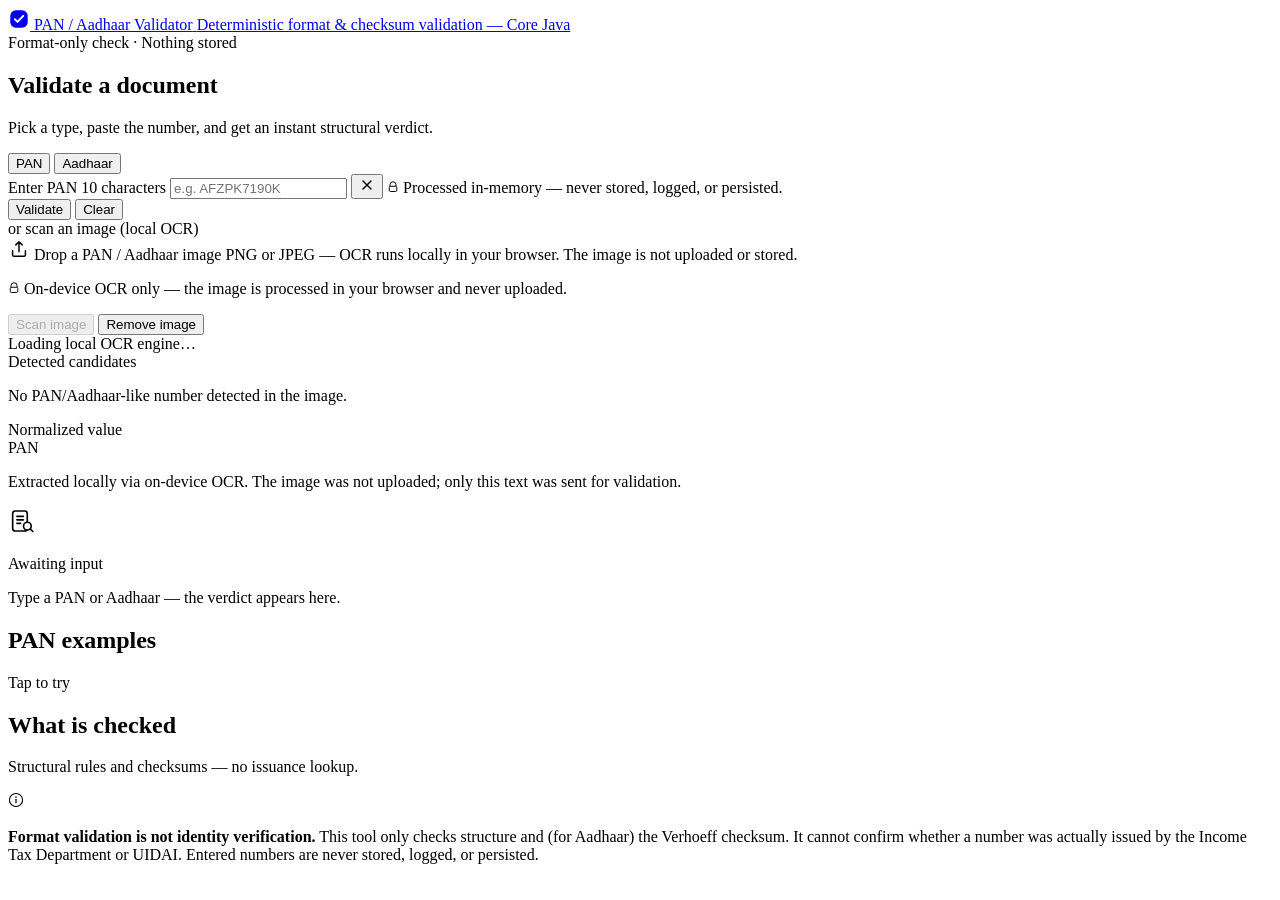
==== src/main/resources/public/app.html @ 476985da "feat(auth): route /app + protected APIs behind stateless session Routing split: '/' public landing, " ====
<!DOCTYPE html>
<html lang="en">
<head>
  <meta charset="UTF-8" />
  <meta name="viewport" content="width=device-width, initial-scale=1, viewport-fit=cover" />
  <meta name="color-scheme" content="light" />
  <meta name="theme-color" content="#f6f4ef" />
  <meta name="description" content="Validate the format and checksum of Indian PAN and Aadhaar numbers. Deterministic, client-server validation powered by Core Java. Nothing is stored." />
  <title>PAN / Aadhaar Format Validator</title>
  <link rel="stylesheet" href="/styles.css" />
</head>
<body>
  <div class="grain" aria-hidden="true"></div>
  <div class="ambient" aria-hidden="true"></div>

  <header class="topbar">
    <div class="topbar-inner">
      <a class="brand" href="/" aria-label="PAN / Aadhaar Validator — home">
        <span class="mark" aria-hidden="true">
          <svg viewBox="0 0 24 24" width="22" height="22" fill="none" aria-hidden="true">
            <rect x="2.5" y="2.5" width="19" height="19" rx="6" fill="currentColor"></rect>
            <path d="M7.4 12.2l3 3 6.2-6.6" stroke="#fff" stroke-width="2.1" stroke-linecap="round" stroke-linejoin="round" fill="none"></path>
          </svg>
        </span>
        <span class="brand-text">
          <span class="brand-title">PAN / Aadhaar Validator</span>
          <span class="brand-tag">Deterministic format &amp; checksum validation &mdash; Core Java</span>
        </span>
      </a>
      <div class="topbar-meta">
        <span class="trust">
          <span class="trust-dot" aria-hidden="true"></span>
          Format-only check &middot; Nothing stored
        </span>
      </div>
    </div>
  </header>

  <main class="shell">
    <section class="console" aria-label="Validator workspace">

      <div class="pane pane--primary">
        <div class="pane-head">
          <h1 class="pane-title">Validate a document</h1>
          <p class="pane-sub">Pick a type, paste the number, and get an instant structural verdict.</p>
        </div>

        <div class="segmented" role="tablist" aria-label="Document type">
          <button class="seg active" role="tab" id="seg-pan" aria-selected="true" data-type="pan">PAN</button>
          <button class="seg" role="tab" id="seg-aadhaar" aria-selected="false" data-type="aadhaar">Aadhaar</button>
        </div>

        <form id="form" autocomplete="off" onsubmit="return false">
          <label class="field" for="value">
            <span class="field-label">
              <span id="label-value">Enter PAN</span>
              <span class="field-hint" id="hint">10 characters</span>
            </span>
            <span class="input-wrap">
              <input id="value" name="value" type="text" inputmode="text"
                     placeholder="e.g. AFZPK7190K" spellcheck="false"
                     autocapitalize="characters" autocomplete="off" />
              <button id="input-clear" class="input-clear" type="button" aria-label="Clear input" tabindex="-1" aria-hidden="true">
                <svg viewBox="0 0 20 20" width="16" height="16" aria-hidden="true"><path d="M5 5l10 10M15 5L5 15" stroke="currentColor" stroke-width="1.8" stroke-linecap="round" fill="none"/></svg>
              </button>
            </span>
            <span class="field-foot">
              <span class="lock" aria-hidden="true">
                <svg viewBox="0 0 16 16" width="12" height="12"><path d="M4 7V5a4 4 0 0 1 8 0v2" stroke="currentColor" stroke-width="1.3" fill="none" stroke-linecap="round"/><rect x="3" y="7" width="10" height="7" rx="1.6" stroke="currentColor" stroke-width="1.3" fill="none"/></svg>
              </span>
              Processed in-memory &mdash; never stored, logged, or persisted.
            </span>
          </label>

          <div class="actions">
            <button id="validate" class="btn primary" type="button">Validate</button>
            <button id="clear" class="btn tertiary" type="button">Clear</button>
          </div>
        </form>

        <div class="img-divider" role="separator" aria-label="Alternative input"><span>or scan an image (local OCR)</span></div>

        <section class="img-upload" aria-label="Scan a document number from an image with local OCR">
          <label class="dropzone" for="image-file" id="dropzone">
            <input id="image-file" type="file" accept="image/png,image/jpeg" hidden />
            <span class="dz-icon" aria-hidden="true">
              <svg viewBox="0 0 24 24" width="22" height="22" fill="none"><path d="M12 15V4m0 0L8.5 7.5M12 4l3.5 3.5" stroke="currentColor" stroke-width="1.6" stroke-linecap="round" stroke-linejoin="round"/><path d="M5 14v4.5A1.5 1.5 0 0 0 6.5 20h11a1.5 1.5 0 0 0 1.5-1.5V14" stroke="currentColor" stroke-width="1.6" stroke-linecap="round"/></svg>
            </span>
            <span class="dz-body">
              <span class="dz-title" id="dz-title">Drop a PAN / Aadhaar image</span>
              <span class="dz-sub" id="dz-sub">PNG or JPEG &mdash; OCR runs locally in your browser. The image is not uploaded or stored.</span>
            </span>
            <span class="dz-thumb hidden" id="dz-thumb" aria-hidden="true"></span>
          </label>
          <p class="ocr-private">
            <span class="lock" aria-hidden="true">
              <svg viewBox="0 0 16 16" width="12" height="12"><path d="M4 7V5a4 4 0 0 1 8 0v2" stroke="currentColor" stroke-width="1.3" fill="none" stroke-linecap="round"/><rect x="3" y="7" width="10" height="7" rx="1.6" stroke="currentColor" stroke-width="1.3" fill="none"/></svg>
            </span>
            On-device OCR only &mdash; the image is processed in your browser and never uploaded.
          </p>
          <div class="img-actions">
            <button id="extract" class="btn primary" type="button" disabled>Scan image</button>
            <button id="img-clear" class="btn tertiary" type="button">Remove image</button>
          </div>
          <div id="ocr-progress" class="ocr-progress hidden">
            <div class="ocr-bar"><span id="ocr-fill" class="ocr-fill"></span></div>
            <span id="ocr-status" class="ocr-status">Loading local OCR engine&hellip;</span>
          </div>
          <div id="ocr-candidates" class="ocr-candidates hidden">
            <span class="ocr-cands-title">Detected candidates</span>
            <div id="ocr-cands-list" class="ocr-cands-list"></div>
            <p id="ocr-none" class="ocr-none hidden">No PAN/Aadhaar-like number detected in the image.</p>
          </div>
        </section>

        <div id="preview" class="preview hidden">
          <span class="preview-label">Normalized value</span>
          <code id="normalized"></code>
        </div>

        <div class="outcome" id="outcome" aria-live="polite" aria-atomic="false">
          <div class="extraction hidden" id="extraction">
            <div class="ex-head">
              <span class="ex-badge" id="ex-type">PAN</span>
              <span class="ex-conf" id="ex-conf"></span>
              <span class="ex-warn hidden" id="ex-warn"></span>
            </div>
            <code class="ex-value" id="ex-value"></code>
            <p class="ex-note">Extracted locally via on-device OCR. The image was not uploaded; only this text was sent for validation.</p>
          </div>

          <div class="empty" id="empty">
            <span class="empty-mark" aria-hidden="true">
              <svg viewBox="0 0 24 24" width="28" height="28" fill="none">
                <rect x="4" y="3.4" width="12.5" height="17.2" rx="2.2" stroke="currentColor" stroke-width="1.4"></rect>
                <path d="M7.6 8h5.6M7.6 11h5.6M7.6 14h3.2" stroke="currentColor" stroke-width="1.4" stroke-linecap="round"></path>
                <circle cx="16.6" cy="16.4" r="3.3" fill="#fff" stroke="currentColor" stroke-width="1.4"></circle>
                <path d="M19 18.7l2.3 2.3" stroke="currentColor" stroke-width="1.4" stroke-linecap="round"></path>
              </svg>
            </span>
            <p class="empty-title">Awaiting input</p>
            <p class="empty-sub">Type a PAN or Aadhaar &mdash; the verdict appears here.</p>
          </div>

          <div class="result hidden" id="result">
            <div class="verdict" id="verdict">
              <span class="verdict-icon" id="v-icon" aria-hidden="true"></span>
              <div class="verdict-main">
                <div class="verdict-row">
                  <span class="verdict-status" id="v-status"></span>
                  <span class="verdict-reason hidden" id="v-reason"></span>
                </div>
                <p class="verdict-msg" id="v-message"></p>
              </div>
            </div>
            <ul id="checks" class="checks"></ul>
          </div>
        </div>

        <section class="examples">
          <div class="examples-head">
            <h2 id="examples-title">PAN examples</h2>
            <span class="examples-hint">Tap to try</span>
          </div>
          <div id="examples" class="chips"></div>
        </section>
      </div>

      <div class="pane-divider" aria-hidden="true"></div>

      <aside class="pane pane--side" aria-label="Validation rules">
        <div class="pane-head">
          <h2 class="pane-title">What is checked</h2>
          <p class="pane-sub">Structural rules and checksums — no issuance lookup.</p>
        </div>
        <ol id="rules" class="rules"></ol>
      </aside>

    </section>

    <footer class="disclaimer">
      <span class="disc-icon" aria-hidden="true">
        <svg viewBox="0 0 20 20" width="16" height="16" fill="none"><circle cx="10" cy="10" r="8.2" stroke="currentColor" stroke-width="1.4"/><path d="M10 9.2v4.3" stroke="currentColor" stroke-width="1.5" stroke-linecap="round"/><circle cx="10" cy="6.4" r="1" fill="currentColor"/></svg>
      </span>
      <p>
        <strong>Format validation is not identity verification.</strong>
        This tool only checks structure and (for Aadhaar) the Verhoeff checksum. It cannot confirm
        whether a number was actually issued by the Income Tax Department or UIDAI. Entered numbers
        are never stored, logged, or persisted.
      </p>
    </footer>
  </main>

  <script src="/validator.js"></script>
</body>
</html>
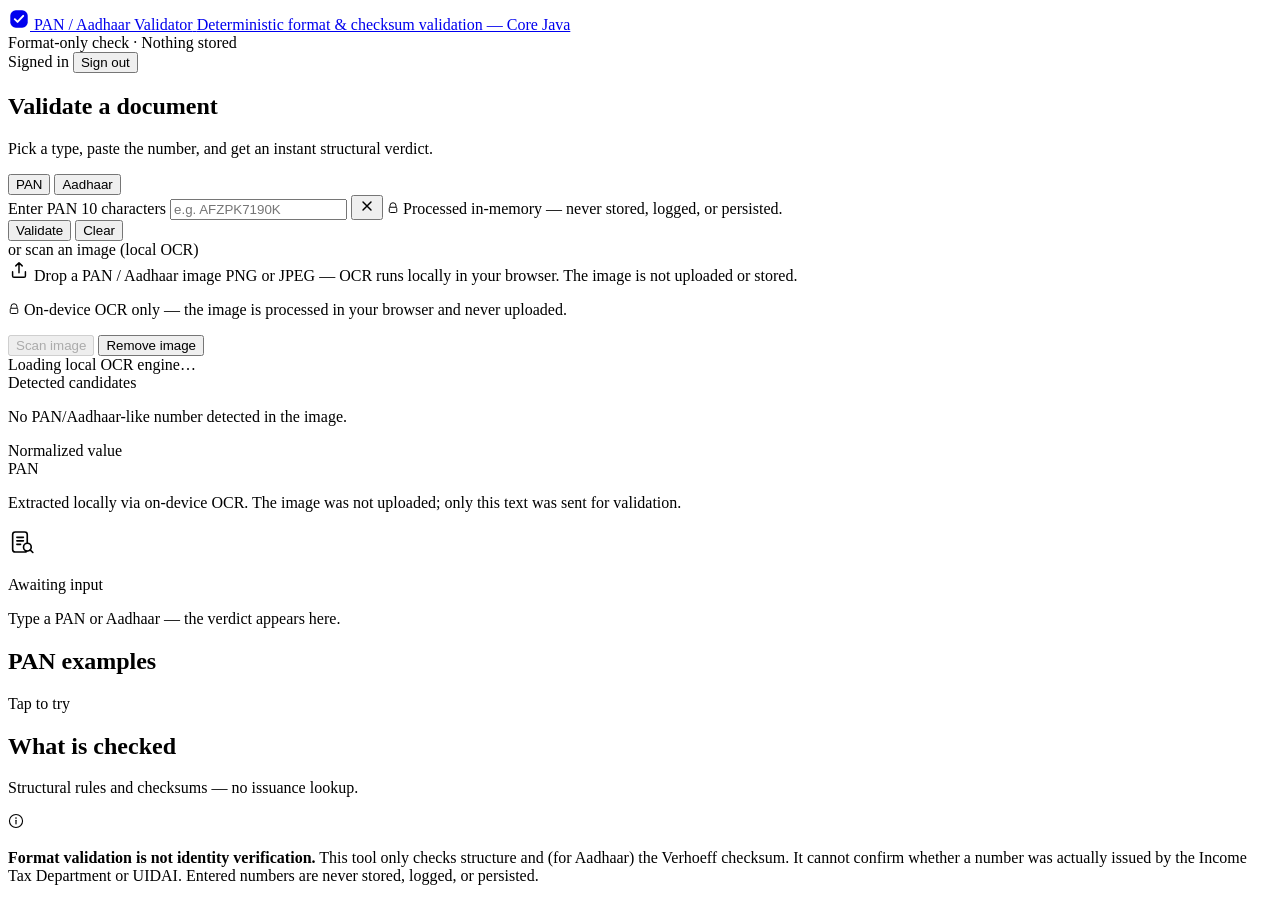
==== commit 04891c59: "feat(ui): public landing (split hero) + /app split + GIS auth Public landing (index.html): split her" ====
--- a/src/main/resources/public/app.html
+++ b/src/main/resources/public/app.html
@@ -32,9 +32,19 @@
           <span class="trust-dot" aria-hidden="true"></span>
           Format-only check &middot; Nothing stored
         </span>
+        <div class="user-chip" id="user-chip">
+          <span class="user-avatar" id="user-avatar" aria-hidden="true"></span>
+          <span class="user-meta">
+            <span class="user-name" id="user-name">Signed in</span>
+            <span class="user-email" id="user-email"></span>
+          </span>
+          <button class="btn tertiary logout" id="logout" type="button">Sign out</button>
+        </div>
       </div>
     </div>
   </header>
+
+  <p class="boot-err" id="boot-err" hidden>Could not reach the session service. <a href="/">Return to sign-in</a>.</p>
 
   <main class="shell">
     <section class="console" aria-label="Validator workspace">
@@ -192,5 +202,6 @@
   </main>
 
   <script src="/validator.js"></script>
+  <script src="/auth.js"></script>
 </body>
 </html>
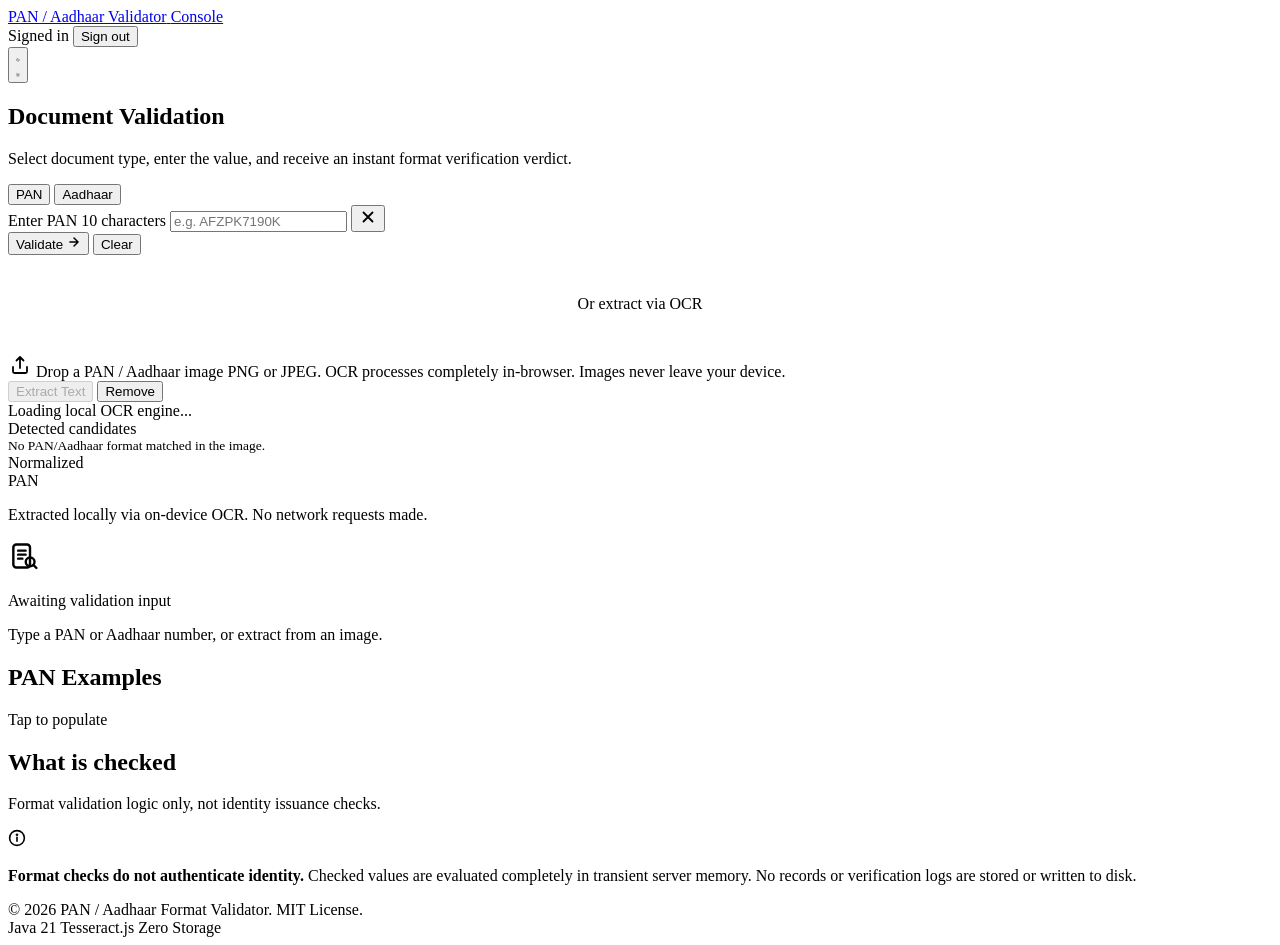
==== commit 9372cde0: "fix(auth/ui): close prod guest-login hole, false session banner, GIS button Three confirmed issues o" ====
--- a/src/main/resources/public/app.html
+++ b/src/main/resources/public/app.html
@@ -3,35 +3,34 @@
 <head>
   <meta charset="UTF-8" />
   <meta name="viewport" content="width=device-width, initial-scale=1, viewport-fit=cover" />
-  <meta name="color-scheme" content="light" />
-  <meta name="theme-color" content="#f6f4ef" />
+  <meta name="color-scheme" content="light dark" />
+  <meta name="theme-color" content="#faf9f6" id="theme-color" />
   <meta name="description" content="Validate the format and checksum of Indian PAN and Aadhaar numbers. Deterministic, client-server validation powered by Core Java. Nothing is stored." />
   <title>PAN / Aadhaar Format Validator</title>
   <link rel="stylesheet" href="/styles.css" />
+  <script>
+    // Inline script to prevent theme flash
+    (function () {
+      var saved = localStorage.getItem("theme");
+      if (saved) {
+        document.documentElement.setAttribute("data-theme", saved);
+      } else if (window.matchMedia("(prefers-color-scheme: dark)").matches) {
+        document.documentElement.setAttribute("data-theme", "dark");
+      }
+    })();
+  </script>
 </head>
 <body>
   <div class="grain" aria-hidden="true"></div>
   <div class="ambient" aria-hidden="true"></div>
 
-  <header class="topbar">
+  <header class="topbar reveal delay-100">
     <div class="topbar-inner">
-      <a class="brand" href="/" aria-label="PAN / Aadhaar Validator — home">
-        <span class="mark" aria-hidden="true">
-          <svg viewBox="0 0 24 24" width="22" height="22" fill="none" aria-hidden="true">
-            <rect x="2.5" y="2.5" width="19" height="19" rx="6" fill="currentColor"></rect>
-            <path d="M7.4 12.2l3 3 6.2-6.6" stroke="#fff" stroke-width="2.1" stroke-linecap="round" stroke-linejoin="round" fill="none"></path>
-          </svg>
-        </span>
-        <span class="brand-text">
-          <span class="brand-title">PAN / Aadhaar Validator</span>
-          <span class="brand-tag">Deterministic format &amp; checksum validation &mdash; Core Java</span>
-        </span>
+      <a class="brand" href="/" aria-label="PAN / Aadhaar Validator - home">
+        <span class="brand-text">PAN / Aadhaar Validator</span>
+        <span class="brand-tag">Console</span>
       </a>
       <div class="topbar-meta">
-        <span class="trust">
-          <span class="trust-dot" aria-hidden="true"></span>
-          Format-only check &middot; Nothing stored
-        </span>
         <div class="user-chip" id="user-chip">
           <span class="user-avatar" id="user-avatar" aria-hidden="true"></span>
           <span class="user-meta">
@@ -40,19 +39,25 @@
           </span>
           <button class="btn tertiary logout" id="logout" type="button">Sign out</button>
         </div>
+        <button class="theme-toggle" id="theme-toggle" type="button" aria-label="Toggle dark mode">
+          <svg class="moon-icon" viewBox="0 0 24 24" fill="none" stroke="currentColor"><path d="M21 12.79A9 9 0 1 1 11.21 3 7 7 0 0 0 21 12.79z" stroke-width="2" stroke-linecap="round" stroke-linejoin="round"/></svg>
+          <svg class="sun-icon" viewBox="0 0 24 24" fill="none" stroke="currentColor"><circle cx="12" cy="12" r="5" stroke-width="2"/><path d="M12 1v2M12 21v2M4.22 4.22l1.42 1.42M18.36 18.36l1.42 1.42M1 12h2M21 12h2M4.22 19.78l1.42-1.42M18.36 5.64l1.42-1.42" stroke-width="2" stroke-linecap="round" stroke-linejoin="round"/></svg>
+        </button>
       </div>
     </div>
   </header>
 
-  <p class="boot-err" id="boot-err" hidden>Could not reach the session service. <a href="/">Return to sign-in</a>.</p>
-
-  <main class="shell">
+  <p class="boot-err" id="boot-err" hidden>Could not reach the session service. <a href="/" style="color: inherit; text-decoration: underline; margin-left: 4px;">Return to sign-in</a>.</p>
+
+  <main class="app-wrap reveal delay-200">
+    <!-- Fixing the grid layout with .console wrapping primary and side pane -->
     <section class="console" aria-label="Validator workspace">
 
+      <!-- Primary Workspace -->
       <div class="pane pane--primary">
         <div class="pane-head">
-          <h1 class="pane-title">Validate a document</h1>
-          <p class="pane-sub">Pick a type, paste the number, and get an instant structural verdict.</p>
+          <h1 class="pane-title">Document Validation</h1>
+          <p class="pane-sub">Select document type, enter the value, and receive an instant format verification verdict.</p>
         </div>
 
         <div class="segmented" role="tablist" aria-label="Document type">
@@ -62,8 +67,8 @@
 
         <form id="form" autocomplete="off" onsubmit="return false">
           <label class="field" for="value">
-            <span class="field-label">
-              <span id="label-value">Enter PAN</span>
+            <span class="field-header">
+              <span class="field-label" id="label-value">Enter PAN</span>
               <span class="field-hint" id="hint">10 characters</span>
             </span>
             <span class="input-wrap">
@@ -71,60 +76,59 @@
                      placeholder="e.g. AFZPK7190K" spellcheck="false"
                      autocapitalize="characters" autocomplete="off" />
               <button id="input-clear" class="input-clear" type="button" aria-label="Clear input" tabindex="-1" aria-hidden="true">
-                <svg viewBox="0 0 20 20" width="16" height="16" aria-hidden="true"><path d="M5 5l10 10M15 5L5 15" stroke="currentColor" stroke-width="1.8" stroke-linecap="round" fill="none"/></svg>
+                <svg viewBox="0 0 20 20" width="18" height="18" aria-hidden="true"><path d="M5 5l10 10M15 5L5 15" stroke="currentColor" stroke-width="2" stroke-linecap="round" fill="none"/></svg>
               </button>
             </span>
-            <span class="field-foot">
-              <span class="lock" aria-hidden="true">
-                <svg viewBox="0 0 16 16" width="12" height="12"><path d="M4 7V5a4 4 0 0 1 8 0v2" stroke="currentColor" stroke-width="1.3" fill="none" stroke-linecap="round"/><rect x="3" y="7" width="10" height="7" rx="1.6" stroke="currentColor" stroke-width="1.3" fill="none"/></svg>
-              </span>
-              Processed in-memory &mdash; never stored, logged, or persisted.
-            </span>
           </label>
 
           <div class="actions">
-            <button id="validate" class="btn primary" type="button">Validate</button>
-            <button id="clear" class="btn tertiary" type="button">Clear</button>
+            <button id="validate" class="btn primary" type="button">
+              Validate 
+              <span class="btn-icon-circle"><svg viewBox="0 0 24 24" width="14" height="14" fill="none" stroke="currentColor"><path d="M5 12h14M12 5l7 7-7 7" stroke-width="2.5" stroke-linecap="round" stroke-linejoin="round"/></svg></span>
+            </button>
+            <button id="clear" class="btn secondary" type="button">Clear</button>
           </div>
         </form>
 
-        <div class="img-divider" role="separator" aria-label="Alternative input"><span>or scan an image (local OCR)</span></div>
+        <!-- Divider -->
+        <div style="display: flex; align-items: center; gap: 16px; margin: 40px 0; color: var(--faint);">
+          <div style="flex: 1; height: 1px; background: var(--line);"></div>
+          <span class="label">Or extract via OCR</span>
+          <div style="flex: 1; height: 1px; background: var(--line);"></div>
+        </div>
 
         <section class="img-upload" aria-label="Scan a document number from an image with local OCR">
           <label class="dropzone" for="image-file" id="dropzone">
             <input id="image-file" type="file" accept="image/png,image/jpeg" hidden />
             <span class="dz-icon" aria-hidden="true">
-              <svg viewBox="0 0 24 24" width="22" height="22" fill="none"><path d="M12 15V4m0 0L8.5 7.5M12 4l3.5 3.5" stroke="currentColor" stroke-width="1.6" stroke-linecap="round" stroke-linejoin="round"/><path d="M5 14v4.5A1.5 1.5 0 0 0 6.5 20h11a1.5 1.5 0 0 0 1.5-1.5V14" stroke="currentColor" stroke-width="1.6" stroke-linecap="round"/></svg>
+              <svg viewBox="0 0 24 24" width="24" height="24" fill="none" stroke="currentColor"><path d="M12 15V4m0 0L8.5 7.5M12 4l3.5 3.5" stroke-width="1.8" stroke-linecap="round" stroke-linejoin="round"/><path d="M5 14v4.5A1.5 1.5 0 0 0 6.5 20h11a1.5 1.5 0 0 0 1.5-1.5V14" stroke-width="1.8" stroke-linecap="round"/></svg>
             </span>
             <span class="dz-body">
               <span class="dz-title" id="dz-title">Drop a PAN / Aadhaar image</span>
-              <span class="dz-sub" id="dz-sub">PNG or JPEG &mdash; OCR runs locally in your browser. The image is not uploaded or stored.</span>
+              <span class="dz-sub" id="dz-sub">PNG or JPEG. OCR processes completely in-browser. Images never leave your device.</span>
             </span>
             <span class="dz-thumb hidden" id="dz-thumb" aria-hidden="true"></span>
           </label>
-          <p class="ocr-private">
-            <span class="lock" aria-hidden="true">
-              <svg viewBox="0 0 16 16" width="12" height="12"><path d="M4 7V5a4 4 0 0 1 8 0v2" stroke="currentColor" stroke-width="1.3" fill="none" stroke-linecap="round"/><rect x="3" y="7" width="10" height="7" rx="1.6" stroke="currentColor" stroke-width="1.3" fill="none"/></svg>
-            </span>
-            On-device OCR only &mdash; the image is processed in your browser and never uploaded.
-          </p>
+          
           <div class="img-actions">
-            <button id="extract" class="btn primary" type="button" disabled>Scan image</button>
-            <button id="img-clear" class="btn tertiary" type="button">Remove image</button>
-          </div>
+            <button id="extract" class="btn secondary" type="button" disabled>Extract Text</button>
+            <button id="img-clear" class="btn tertiary" type="button">Remove</button>
+          </div>
+          
           <div id="ocr-progress" class="ocr-progress hidden">
             <div class="ocr-bar"><span id="ocr-fill" class="ocr-fill"></span></div>
-            <span id="ocr-status" class="ocr-status">Loading local OCR engine&hellip;</span>
-          </div>
+            <span id="ocr-status" class="ocr-status">Loading local OCR engine...</span>
+          </div>
+          
           <div id="ocr-candidates" class="ocr-candidates hidden">
             <span class="ocr-cands-title">Detected candidates</span>
             <div id="ocr-cands-list" class="ocr-cands-list"></div>
-            <p id="ocr-none" class="ocr-none hidden">No PAN/Aadhaar-like number detected in the image.</p>
+            <p id="ocr-none" class="ocr-none hidden" style="color: var(--bad); font-size: 13.5px; margin: 0;">No PAN/Aadhaar format matched in the image.</p>
           </div>
         </section>
 
         <div id="preview" class="preview hidden">
-          <span class="preview-label">Normalized value</span>
+          <span class="preview-label">Normalized</span>
           <code id="normalized"></code>
         </div>
 
@@ -136,20 +140,20 @@
               <span class="ex-warn hidden" id="ex-warn"></span>
             </div>
             <code class="ex-value" id="ex-value"></code>
-            <p class="ex-note">Extracted locally via on-device OCR. The image was not uploaded; only this text was sent for validation.</p>
+            <p class="ex-note">Extracted locally via on-device OCR. No network requests made.</p>
           </div>
 
           <div class="empty" id="empty">
             <span class="empty-mark" aria-hidden="true">
-              <svg viewBox="0 0 24 24" width="28" height="28" fill="none">
-                <rect x="4" y="3.4" width="12.5" height="17.2" rx="2.2" stroke="currentColor" stroke-width="1.4"></rect>
-                <path d="M7.6 8h5.6M7.6 11h5.6M7.6 14h3.2" stroke="currentColor" stroke-width="1.4" stroke-linecap="round"></path>
-                <circle cx="16.6" cy="16.4" r="3.3" fill="#fff" stroke="currentColor" stroke-width="1.4"></circle>
-                <path d="M19 18.7l2.3 2.3" stroke="currentColor" stroke-width="1.4" stroke-linecap="round"></path>
+              <svg viewBox="0 0 24 24" width="32" height="32" fill="none" stroke="currentColor">
+                <rect x="4" y="3.4" width="12.5" height="17.2" rx="2.2" stroke-width="1.8"></rect>
+                <path d="M7.6 8h5.6M7.6 11h5.6M7.6 14h3.2" stroke-width="1.8" stroke-linecap="round"></path>
+                <circle cx="16.6" cy="16.4" r="3.3" fill="none" stroke-width="1.8"></circle>
+                <path d="M19 18.7l2.3 2.3" stroke-width="1.8" stroke-linecap="round"></path>
               </svg>
             </span>
-            <p class="empty-title">Awaiting input</p>
-            <p class="empty-sub">Type a PAN or Aadhaar &mdash; the verdict appears here.</p>
+            <p class="empty-title">Awaiting validation input</p>
+            <p class="empty-sub">Type a PAN or Aadhaar number, or extract from an image.</p>
           </div>
 
           <div class="result hidden" id="result">
@@ -169,39 +173,65 @@
 
         <section class="examples">
           <div class="examples-head">
-            <h2 id="examples-title">PAN examples</h2>
-            <span class="examples-hint">Tap to try</span>
+            <h2 id="examples-title">PAN Examples</h2>
+            <span class="examples-hint">Tap to populate</span>
           </div>
           <div id="examples" class="chips"></div>
         </section>
       </div>
 
-      <div class="pane-divider" aria-hidden="true"></div>
-
+      <!-- Side Pane (Now correctly adjacent in the grid) -->
       <aside class="pane pane--side" aria-label="Validation rules">
         <div class="pane-head">
           <h2 class="pane-title">What is checked</h2>
-          <p class="pane-sub">Structural rules and checksums — no issuance lookup.</p>
+          <p class="pane-sub">Format validation logic only, not identity issuance checks.</p>
         </div>
         <ol id="rules" class="rules"></ol>
+        
+        <div class="pitch" aria-label="Important notice">
+          <div class="pitch-card">
+            <span class="pitch-ico" aria-hidden="true">
+              <svg viewBox="0 0 20 20" width="18" height="18" fill="none" stroke="currentColor"><circle cx="10" cy="10" r="8.2" stroke-width="1.8"/><path d="M10 9.2v4.3" stroke-width="1.8" stroke-linecap="round"/><circle cx="10" cy="6.4" r="1" fill="currentColor"/></svg>
+            </span>
+            <p>
+              <strong>Format checks do not authenticate identity.</strong> Checked values are evaluated completely in transient server memory. No records or verification logs are stored or written to disk.
+            </p>
+          </div>
+        </div>
       </aside>
 
     </section>
-
-    <footer class="disclaimer">
-      <span class="disc-icon" aria-hidden="true">
-        <svg viewBox="0 0 20 20" width="16" height="16" fill="none"><circle cx="10" cy="10" r="8.2" stroke="currentColor" stroke-width="1.4"/><path d="M10 9.2v4.3" stroke="currentColor" stroke-width="1.5" stroke-linecap="round"/><circle cx="10" cy="6.4" r="1" fill="currentColor"/></svg>
-      </span>
-      <p>
-        <strong>Format validation is not identity verification.</strong>
-        This tool only checks structure and (for Aadhaar) the Verhoeff checksum. It cannot confirm
-        whether a number was actually issued by the Income Tax Department or UIDAI. Entered numbers
-        are never stored, logged, or persisted.
-      </p>
-    </footer>
   </main>
+
+  <footer class="footer">
+    <div class="footer-inner">
+      <div class="foot-copy">
+        &copy; 2026 PAN / Aadhaar Format Validator. MIT License.
+      </div>
+      <div class="foot-tech">
+        <span>Java 21</span>
+        <span>Tesseract.js</span>
+        <span>Zero Storage</span>
+      </div>
+    </div>
+  </footer>
 
   <script src="/validator.js"></script>
   <script src="/auth.js"></script>
+  <script>
+    // Scroll reveal logic for app.html
+    document.addEventListener("DOMContentLoaded", () => {
+      const observer = new IntersectionObserver((entries) => {
+        entries.forEach(entry => {
+          if (entry.isIntersecting) {
+            entry.target.classList.add("active");
+            observer.unobserve(entry.target);
+          }
+        });
+      }, { threshold: 0.1 });
+      
+      document.querySelectorAll(".reveal").forEach(el => observer.observe(el));
+    });
+  </script>
 </body>
 </html>
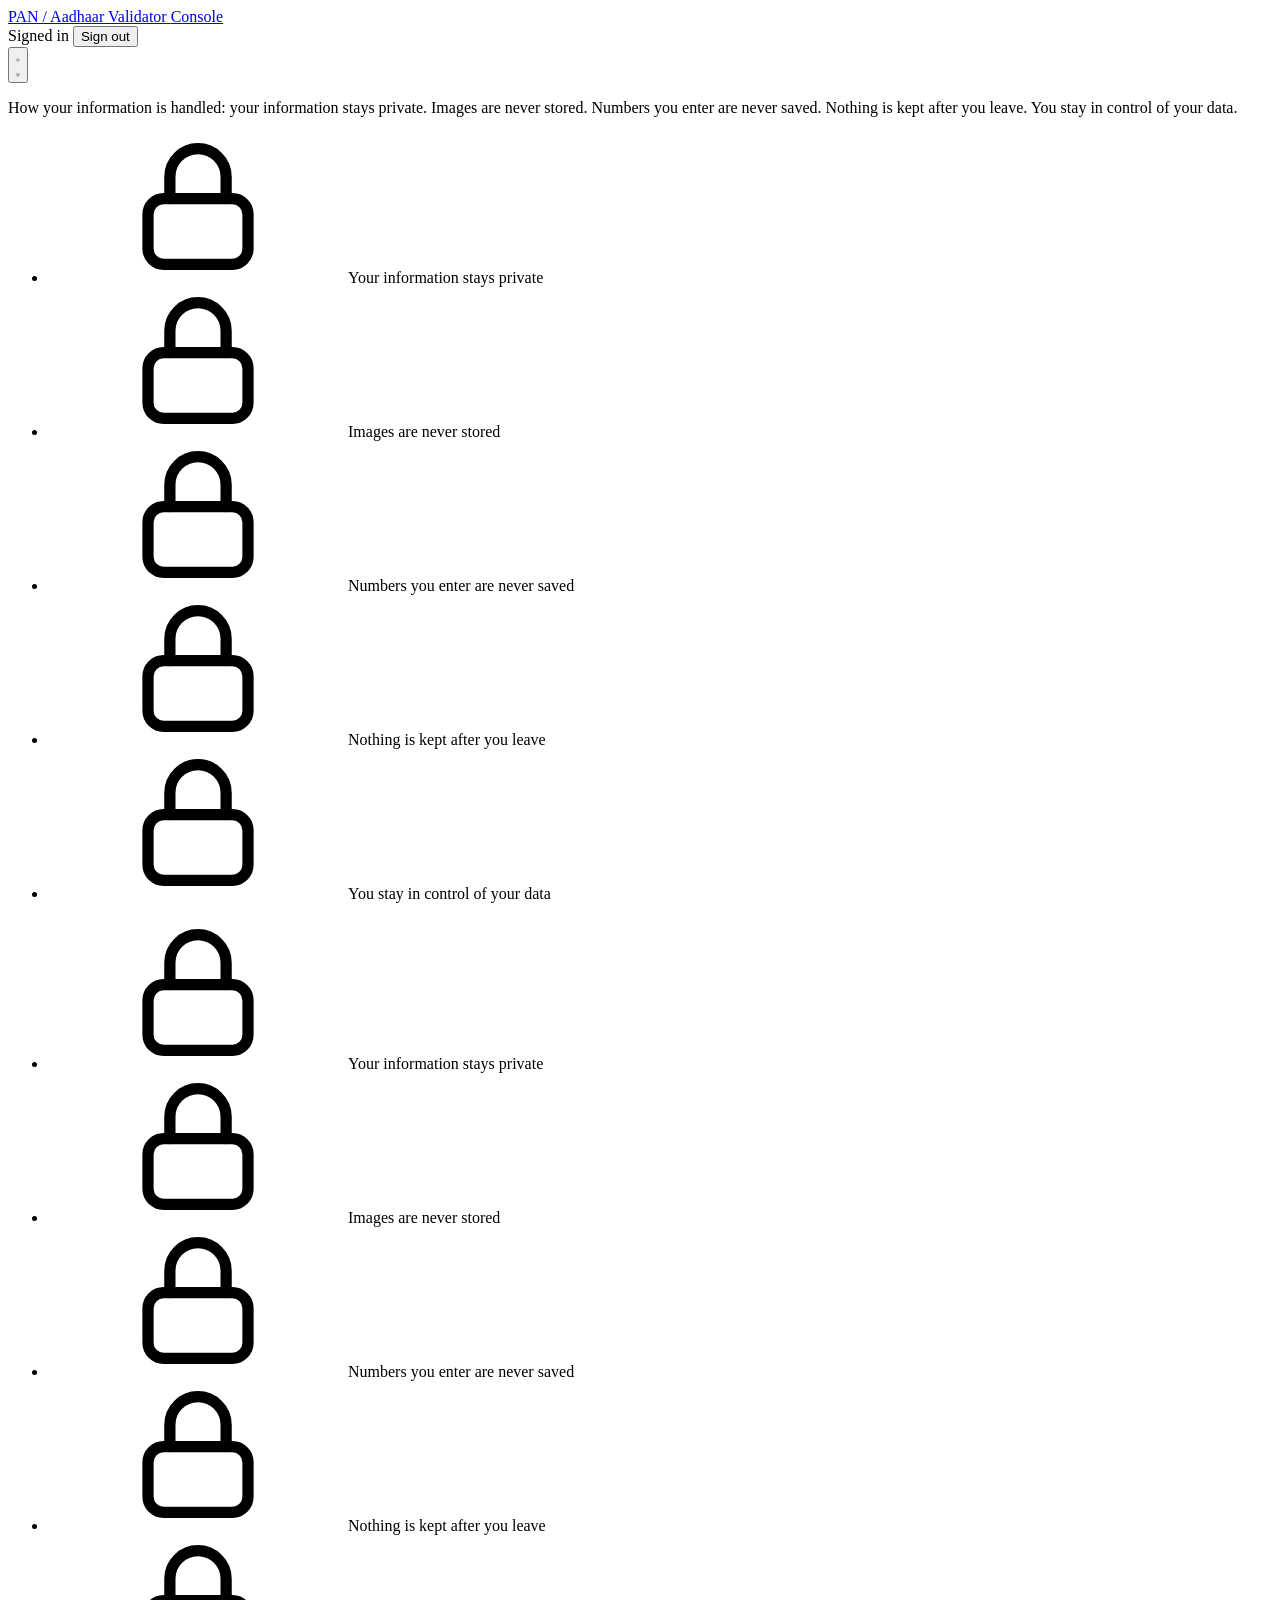
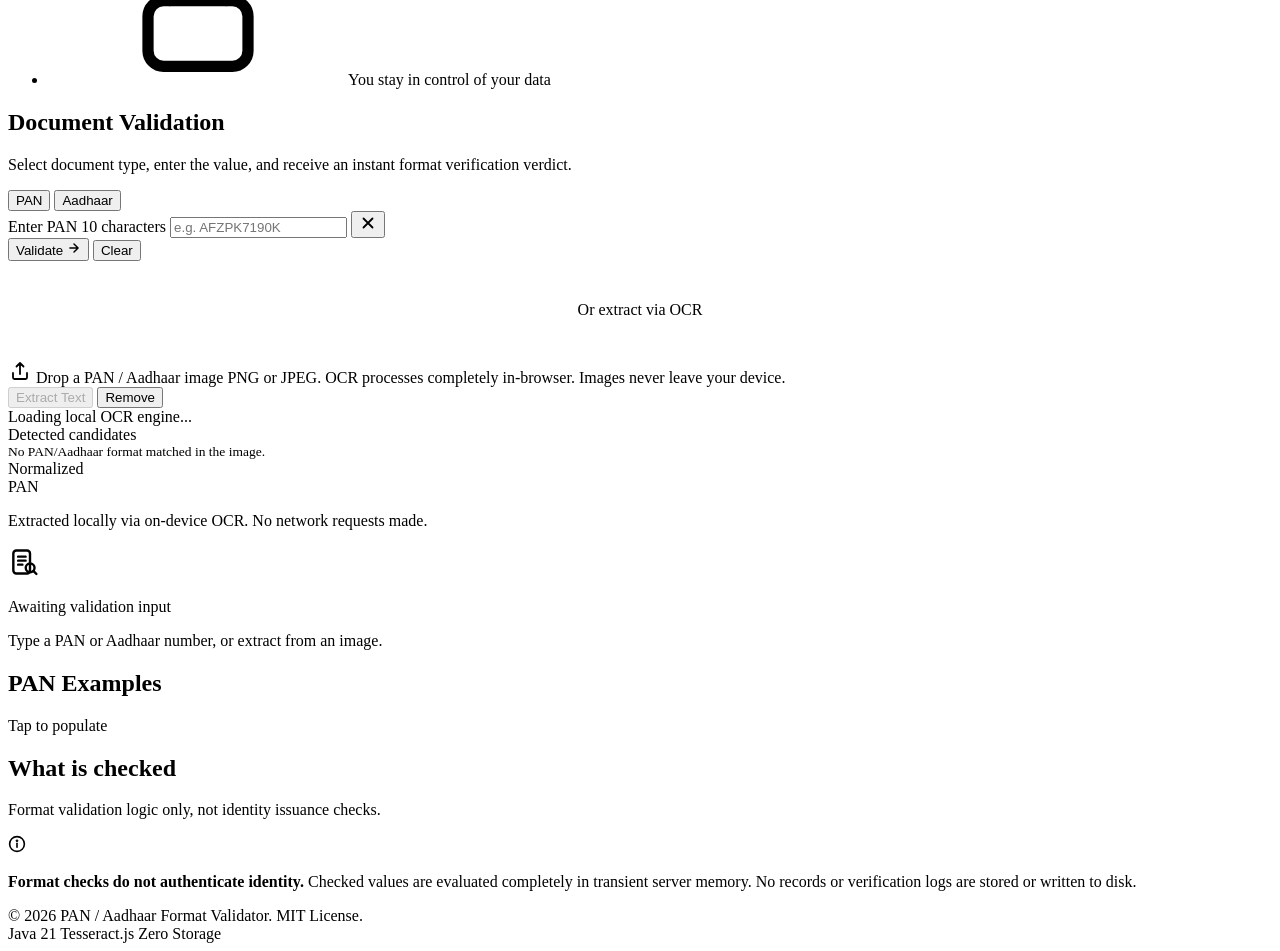
==== commit 536de0a0: "feat(ui): add privacy reassurance marquee to landing and /app Slim, calm, on-brand strip below the t" ====
--- a/src/main/resources/public/app.html
+++ b/src/main/resources/public/app.html
@@ -7,7 +7,7 @@
   <meta name="theme-color" content="#faf9f6" id="theme-color" />
   <meta name="description" content="Validate the format and checksum of Indian PAN and Aadhaar numbers. Deterministic, client-server validation powered by Core Java. Nothing is stored." />
   <title>PAN / Aadhaar Format Validator</title>
-  <link rel="stylesheet" href="/styles.css" />
+  <link rel="stylesheet" href="/styles.css?v=20260706" />
   <script>
     // Inline script to prevent theme flash
     (function () {
@@ -24,6 +24,13 @@
   <div class="grain" aria-hidden="true"></div>
   <div class="ambient" aria-hidden="true"></div>
 
+  <svg width="0" height="0" style="position:absolute" aria-hidden="true" focusable="false">
+    <symbol id="ic-privacy" viewBox="0 0 24 24">
+      <rect x="4" y="10.5" width="16" height="10.5" rx="2.5" fill="none" stroke="currentColor" stroke-width="1.8"/>
+      <path d="M7.5 10.5V7a4.5 4.5 0 0 1 9 0v3.5" fill="none" stroke="currentColor" stroke-width="1.8" stroke-linecap="round"/>
+    </symbol>
+  </svg>
+
   <header class="topbar reveal delay-100">
     <div class="topbar-inner">
       <a class="brand" href="/" aria-label="PAN / Aadhaar Validator - home">
@@ -49,9 +56,32 @@
 
   <p class="boot-err" id="boot-err" hidden>Could not reach the session service. <a href="/" style="color: inherit; text-decoration: underline; margin-left: 4px;">Return to sign-in</a>.</p>
 
-  <main class="app-wrap reveal delay-200">
+  <main class="app-wrap">
+    <!-- Privacy reassurance marquee -->
+    <div class="privacy-strip" role="region" aria-label="How your information is handled">
+      <p class="privacy-sr">How your information is handled: your information stays private. Images are never stored. Numbers you enter are never saved. Nothing is kept after you leave. You stay in control of your data.</p>
+      <div class="privacy-marquee" aria-hidden="true">
+        <div class="privacy-track">
+          <ul class="privacy-set">
+            <li><svg aria-hidden="true"><use href="#ic-privacy"/></svg><span>Your information stays private</span><span class="pdot"></span></li>
+            <li><svg aria-hidden="true"><use href="#ic-privacy"/></svg><span>Images are never stored</span><span class="pdot"></span></li>
+            <li><svg aria-hidden="true"><use href="#ic-privacy"/></svg><span>Numbers you enter are never saved</span><span class="pdot"></span></li>
+            <li><svg aria-hidden="true"><use href="#ic-privacy"/></svg><span>Nothing is kept after you leave</span><span class="pdot"></span></li>
+            <li><svg aria-hidden="true"><use href="#ic-privacy"/></svg><span>You stay in control of your data</span><span class="pdot"></span></li>
+          </ul>
+          <ul class="privacy-set">
+            <li><svg aria-hidden="true"><use href="#ic-privacy"/></svg><span>Your information stays private</span><span class="pdot"></span></li>
+            <li><svg aria-hidden="true"><use href="#ic-privacy"/></svg><span>Images are never stored</span><span class="pdot"></span></li>
+            <li><svg aria-hidden="true"><use href="#ic-privacy"/></svg><span>Numbers you enter are never saved</span><span class="pdot"></span></li>
+            <li><svg aria-hidden="true"><use href="#ic-privacy"/></svg><span>Nothing is kept after you leave</span><span class="pdot"></span></li>
+            <li><svg aria-hidden="true"><use href="#ic-privacy"/></svg><span>You stay in control of your data</span><span class="pdot"></span></li>
+          </ul>
+        </div>
+      </div>
+    </div>
+
     <!-- Fixing the grid layout with .console wrapping primary and side pane -->
-    <section class="console" aria-label="Validator workspace">
+    <section class="console reveal delay-200" aria-label="Validator workspace">
 
       <!-- Primary Workspace -->
       <div class="pane pane--primary">
@@ -216,8 +246,8 @@
     </div>
   </footer>
 
-  <script src="/validator.js"></script>
-  <script src="/auth.js"></script>
+  <script src="/validator.js?v=20260706"></script>
+  <script src="/auth.js?v=20260706"></script>
   <script>
     // Scroll reveal logic for app.html
     document.addEventListener("DOMContentLoaded", () => {
